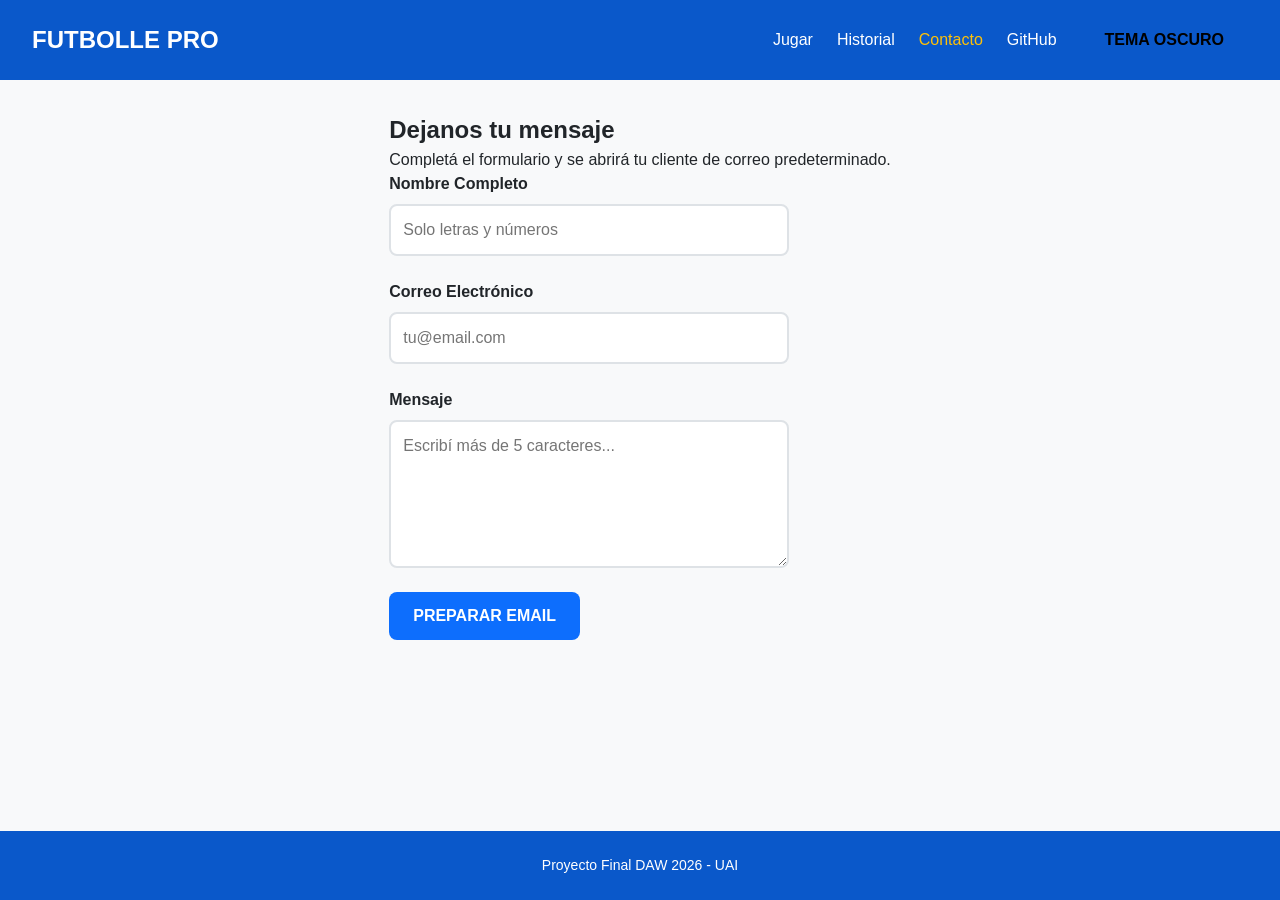
==== contacto.html @ e30bae36 "feat: versión inicial completa de Futbolle Pro con mejoras" ====
<!doctype html>
<html lang="es">
  <head>
    <meta charset="UTF-8" />
    <meta name="viewport" content="width=device-width, initial-scale=1.0" />
    <title>Contacto - Futbolle Pro</title>
    <link rel="stylesheet" href="css/reset.css" />
    <link rel="stylesheet" href="css/variables.css" />
    <link rel="stylesheet" href="css/layout.css" />
    <link rel="stylesheet" href="css/componentes.css" />
    <link rel="stylesheet" href="css/contacto.css" />
  </head>
  <body>
    <header class="cabecera">
      <div class="logo">Futbolle Pro</div>
      <nav class="menu">
        <a href="index.html">Jugar</a>
        <a href="historial.html">Historial</a>
        <a href="contacto.html" class="activo">Contacto</a>
        <a
          href="https://github.com/tu-usuario/futbolle"
          target="_blank"
          rel="noopener"
          >GitHub</a
        >
        <button id="botonTema" class="botonTema" title="Cambiar tema">
          Tema Oscuro
        </button>
      </nav>
    </header>

    <main class="contenedorPrincipal">
      <section class="panelContacto">
        <h1>Dejanos tu mensaje</h1>
        <p>
          Completá el formulario y se abrirá tu cliente de correo
          predeterminado.
        </p>

        <form id="formularioContacto" class="formulario" novalidate>
          <div class="grupoCampo">
            <label for="inputContactoNombre">Nombre Completo</label>
            <input
              type="text"
              id="inputContactoNombre"
              placeholder="Solo letras y números"
            />
            <span id="errorContactoNombre" class="mensajeError oculto"></span>
          </div>

          <div class="grupoCampo">
            <label for="inputContactoEmail">Correo Electrónico</label>
            <input
              type="email"
              id="inputContactoEmail"
              placeholder="tu@email.com"
            />
            <span id="errorContactoEmail" class="mensajeError oculto"></span>
          </div>

          <div class="grupoCampo">
            <label for="inputContactoMensaje">Mensaje</label>
            <textarea
              id="inputContactoMensaje"
              rows="5"
              placeholder="Escribí más de 5 caracteres..."
            ></textarea>
            <span id="errorContactoMensaje" class="mensajeError oculto"></span>
          </div>

          <button type="submit" id="botonEnviarContacto" class="botonPrimario">
            Preparar Email
          </button>
        </form>
      </section>
    </main>

    <!-- Modal Reutilizable -->
    <div id="overlayModal" class="overlayModal oculto">
      <div id="cajaModal" class="cajaModal">
        <button id="botonCerrarModal" class="cerrarModal">&times;</button>
        <h2 id="tituloModal" class="tituloModal"></h2>
        <div id="cuerpoModal" class="cuerpoModal"></div>
        <div id="botonesModal" class="botonesModal"></div>
      </div>
    </div>

    <footer class="piePagina">
      <p>Proyecto Final DAW 2026 - UAI</p>
    </footer>

    <!-- Scripts -->
    <script src="js/globales.js"></script>
    <script src="js/api.js"></script>
    <script src="js/logica.js"></script>
    <script src="js/historial.js"></script>
    <script src="js/ui.js"></script>
    <script src="js/eventos.js"></script>
  </body>
</html>
---- css/variables.css ----
/* css/variables.css */
:root {
    /* Paleta Clara (Por defecto) */
    --color-fondo: #f8f9fa;
    --color-superficie: #ffffff;
    --color-texto: #212529;
    --color-texto-suave: #6c757d;
    --color-borde: #dee2e6;
    
    /* Colores Principales */
    --color-primario: #0d6efd;
    --color-primario-oscuro: #0a58ca;
    
    /* Colores del Tablero (Estilo Wordle) */
    --color-acierto: #198754; /* Verde */
    --color-fallo: #dc3545;   /* Rojo */
    --color-flecha: #ffc107;  /* Amarillo para flechas de mayor/menor */
    --color-celda-vacia: #e9ecef;
    --color-texto-celda: #ffffff;
    
    /* Variables de tipografía y espaciado */
    --fuente-principal: 'Segoe UI', Tahoma, Geneva, Verdana, sans-serif;
    --radio-borde: 8px;
    --transicion-rapida: 0.2s ease;
}

/* Modo Oscuro (Se activa agregando la clase 'tema-oscuro' al body) */
body.tema-oscuro {
    --color-fondo: #121212;
    --color-superficie: #1e1e1e;
    --color-texto: #f8f9fa;
    --color-texto-suave: #adb5bd;
    --color-borde: #343a40;
    
    --color-primario: #3d8bfd;
    --color-primario-oscuro: #6ea8fe;
    
    --color-acierto: #146c43;
    --color-fallo: #b02a37;
    --color-flecha: #ffcd39;
    --color-celda-vacia: #2b2b2b;
}

body {
    background-color: var(--color-fondo);
    color: var(--color-texto);
    font-family: var(--fuente-principal);
    transition: background-color var(--transicion-rapida), color var(--transicion-rapida);
}
---- css/layout.css ----
/* css/layout.css */
body {
    display: flex;
    flex-direction: column;
    min-height: 100vh;
}

.cabecera {
    display: flex;
    justify-content: space-between;
    align-items: center;
    padding: 1rem 2rem;
    background-color: var(--color-primario-oscuro);
    color: #ffffff;
}

.cabecera .logo {
    font-size: 1.5rem;
    font-weight: bold;
    text-transform: uppercase;
}

.cabecera .menu {
    display: flex;
    gap: 1.5rem;
    align-items: center;
}

.cabecera .menu a {
    color: #ffffff;
    text-decoration: none;
    font-weight: 500;
    transition: color var(--transicion-rapida);
}

.cabecera .menu a:hover,
.cabecera .menu a.activo {
    color: var(--color-flecha);
}

.contenedorPrincipal {
    flex: 1;
    display: flex;
    flex-direction: column;
    align-items: center;
    width: 100%;
    max-width: 1000px;
    margin: 0 auto;
    padding: 2rem 1rem;
}

.piePagina {
    text-align: center;
    padding: 1.5rem;
    background-color: var(--color-primario-oscuro);
    color: #ffffff;
    font-size: 0.875rem;
}

/* Media Queries siempre al final */
@media (max-width: 768px) {
    .cabecera {
        flex-direction: column;
        gap: 1rem;
    }
    
    .cabecera .menu {
        flex-wrap: wrap;
        justify-content: center;
    }
}
---- css/componentes.css ----
/* css/componentes.css */
.botonPrimario, .botonSecundario, .botonAccion, .botonTema {
    padding: 0.75rem 1.5rem;
    border-radius: var(--radio-borde);
    font-weight: bold;
    text-transform: uppercase;
    transition: background-color var(--transicion-rapida), opacity var(--transicion-rapida);
}

.botonPrimario {
    background-color: var(--color-primario);
    color: #ffffff;
}

.botonPrimario:hover {
    background-color: var(--color-primario-oscuro);
}

.botonSecundario {
    background-color: transparent;
    border: 2px solid var(--color-primario);
    color: var(--color-primario);
}

.botonSecundario:hover {
    background-color: var(--color-primario);
    color: #ffffff;
}

.botonAccion {
    background-color: var(--color-acierto);
    color: #ffffff;
}

.botonAccion:disabled {
    opacity: 0.5;
    cursor: not-allowed;
}

/* Formularios */
.grupoCampo {
    display: flex;
    flex-direction: column;
    gap: 0.5rem;
    margin-bottom: 1.5rem;
    width: 100%;
    max-width: 400px;
}

.grupoCampo label {
    font-weight: bold;
    color: var(--color-texto);
}

input[type="text"],
input[type="email"],
select,
textarea {
    width: 100%;
    padding: 0.75rem;
    border: 2px solid var(--color-borde);
    border-radius: var(--radio-borde);
    background-color: var(--color-superficie);
    color: var(--color-texto);
}

input:focus, select:focus, textarea:focus {
    outline: none;
    border-color: var(--color-primario);
}

.mensajeError {
    color: var(--color-fallo);
    font-size: 0.875rem;
}

.oculto {
    display: none !important;
}

/* Modales */
.overlayModal {
    position: fixed;
    top: 0;
    left: 0;
    width: 100%;
    height: 100%;
    background-color: rgba(0, 0, 0, 0.7);
    display: flex;
    justify-content: center;
    align-items: center;
    z-index: 1000;
}

.cajaModal {
    background-color: var(--color-superficie);
    padding: 2rem;
    border-radius: var(--radio-borde);
    width: 90%;
    max-width: 500px;
    position: relative;
    box-shadow: 0 10px 25px rgba(0,0,0,0.2);
}

.cerrarModal {
    position: absolute;
    top: 1rem;
    right: 1rem;
    font-size: 1.5rem;
    color: var(--color-texto-suave);
}

.cerrarModal:hover {
    color: var(--color-fallo);
}

.tituloModal {
    margin-bottom: 1rem;
    color: var(--color-texto);
}

.cuerpoModal {
    margin-bottom: 1.5rem;
    color: var(--color-texto);
}

.botonesModal {
    display: flex;
    gap: 1rem;
    justify-content: flex-end;
}
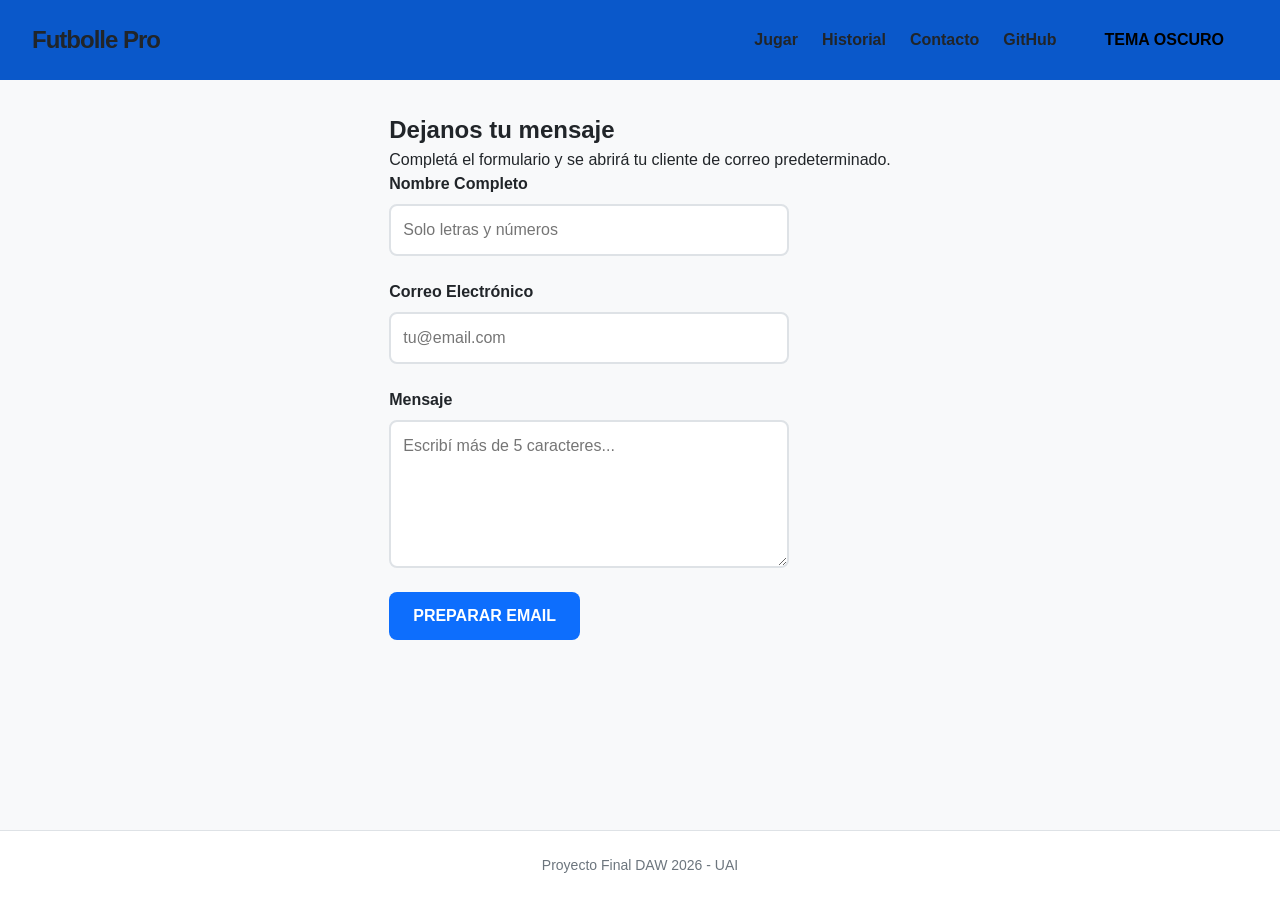
==== commit 347c3bcc: "Mejoras de UX/UI en el frontend" ====
--- a/contacto.html
+++ b/contacto.html
@@ -1,6 +1,8 @@
 <!doctype html>
 <html lang="es">
   <head>
+    <link rel="preconnect" href="https://fonts.googleapis.com">
+    <link rel="preconnect" href="https://fonts.gstatic.com" crossorigin>
     <meta charset="UTF-8" />
     <meta name="viewport" content="width=device-width, initial-scale=1.0" />
     <title>Contacto - Futbolle Pro</title>
@@ -18,7 +20,7 @@
         <a href="historial.html">Historial</a>
         <a href="contacto.html" class="activo">Contacto</a>
         <a
-          href="https://github.com/tu-usuario/futbolle"
+          href="https://github.com/AlvaroGaston/Futbolle-Pro.git"
           target="_blank"
           rel="noopener"
           >GitHub</a
--- a/css/layout.css
+++ b/css/layout.css
@@ -1,71 +1,81 @@
 /* css/layout.css */
 body {
-    display: flex;
-    flex-direction: column;
-    min-height: 100vh;
+  font-family: var(--fuente-principal);
+  background-color: var(--color-fondo);
+  color: var(--color-texto);
+  display: flex;
+  flex-direction: column;
+  min-height: 100vh;
+  transition:
+    background-color 0.3s,
+    color 0.3s;
 }
 
 .cabecera {
-    display: flex;
-    justify-content: space-between;
-    align-items: center;
-    padding: 1rem 2rem;
-    background-color: var(--color-primario-oscuro);
-    color: #ffffff;
+  display: flex;
+  justify-content: space-between;
+  align-items: center;
+  padding: 1rem 2rem;
+  background-color: var(--color-primario-oscuro);
+  color: var(--color-texto-inverso);
+  box-shadow: var(--sombra-suave);
+  z-index: 100;
 }
 
 .cabecera .logo {
-    font-size: 1.5rem;
-    font-weight: bold;
-    text-transform: uppercase;
+  font-size: 1.5rem;
+  font-weight: 800;
+  letter-spacing: -1px;
 }
 
 .cabecera .menu {
-    display: flex;
-    gap: 1.5rem;
-    align-items: center;
+  display: flex;
+  gap: 1.5rem;
+  align-items: center;
 }
 
 .cabecera .menu a {
-    color: #ffffff;
-    text-decoration: none;
-    font-weight: 500;
-    transition: color var(--transicion-rapida);
+  color: var(--color-texto-inverso);
+  text-decoration: none;
+  font-weight: 700;
+  transition: color var(--transicion-rapida);
+  padding: 0.5rem 0;
 }
 
 .cabecera .menu a:hover,
 .cabecera .menu a.activo {
-    color: var(--color-flecha);
+  color: var(--color-parcial);
 }
 
 .contenedorPrincipal {
-    flex: 1;
-    display: flex;
-    flex-direction: column;
-    align-items: center;
-    width: 100%;
-    max-width: 1000px;
-    margin: 0 auto;
-    padding: 2rem 1rem;
+  flex: 1;
+  display: flex;
+  flex-direction: column;
+  align-items: center;
+  width: 100%;
+  max-width: 1000px;
+  margin: 0 auto;
+  padding: 2rem 1rem;
 }
 
 .piePagina {
-    text-align: center;
-    padding: 1.5rem;
-    background-color: var(--color-primario-oscuro);
-    color: #ffffff;
-    font-size: 0.875rem;
+  text-align: center;
+  padding: 1.5rem;
+  background-color: var(--color-superficie);
+  color: var(--color-texto-suave);
+  font-size: 0.875rem;
+  border-top: 1px solid var(--color-borde);
 }
 
 /* Media Queries siempre al final */
 @media (max-width: 768px) {
-    .cabecera {
-        flex-direction: column;
-        gap: 1rem;
-    }
-    
-    .cabecera .menu {
-        flex-wrap: wrap;
-        justify-content: center;
-    }
-}+  .cabecera {
+    flex-direction: column;
+    gap: 1rem;
+  }
+
+  .cabecera .menu {
+    flex-wrap: wrap;
+    justify-content: center;
+  }
+}
